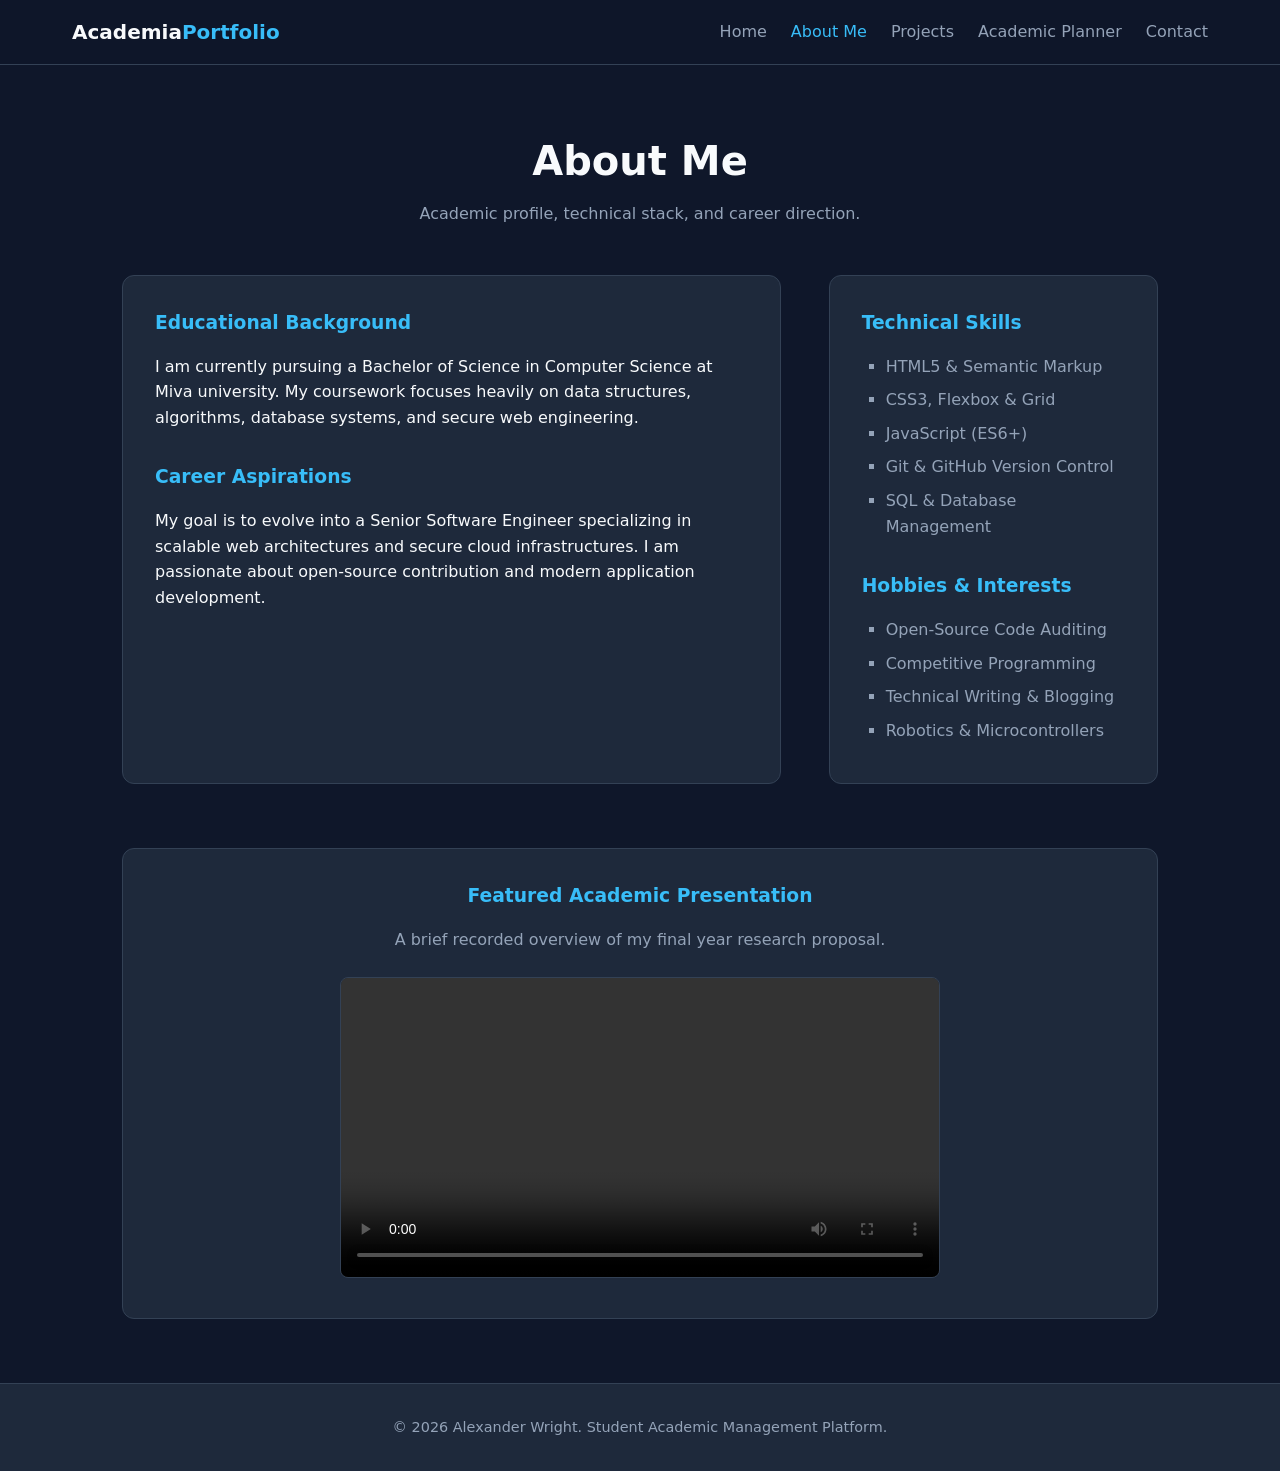
==== about.html @ 80d841f4 "Update" ====
<!DOCTYPE html>
<html lang="en">
<head>
    <meta charset="UTF-8">
    <meta name="viewport" content="width=device-width, initial-scale=1.0">
    <title>About Me | Academic Portfolio</title>
    <link rel="stylesheet" href="style.css">
</head>
<body>

    <!-- Navigation Menu -->
    <header class="navbar">
        <div class="nav-container">
            <a href="index.html" class="logo">Academia<span>Portfolio</span></a>
            <ul class="nav-links">
                <li><a href="index.html">Home</a></li>
                <li><a href="about.html">About Me</a></li>
                <li><a href="projects.html">Projects</a></li>
                <li><a href="planner.html">Academic Planner</a></li>
                <li><a href="contact.html">Contact</a></li>
            </ul>
        </div>
    </header>

    <main>
        <div class="container">
            <h2 class="section-title">About Me</h2>
            <p class="section-subtitle">Academic profile, technical stack, and career direction.</p>

            <div class="about-grid">
                <!-- Educational Background & Aspirations -->
                <div class="card">
                    <h3>Educational Background</h3>
                    <p>I am currently pursuing a Bachelor of Science in Computer Science at Miva university. My coursework focuses heavily on data structures, algorithms, database systems, and secure web engineering.</p>
                    
                    <h3 style="margin-top: 2rem;">Career Aspirations</h3>
                    <p>My goal is to evolve into a Senior Software Engineer specializing in scalable web architectures and secure cloud infrastructures. I am passionate about open-source contribution and modern application development.</p>
                </div>

                <!-- Technical Skills & Hobbies -->
                <div class="card">
                    <h3>Technical Skills</h3>
                    <ul class="skills-list">
                        <li>HTML5 & Semantic Markup</li>
                        <li>CSS3, Flexbox & Grid</li>
                        <li>JavaScript (ES6+)</li>
                        <li>Git & GitHub Version Control</li>
                        <li>SQL & Database Management</li>
                    </ul>

                    <h3 style="margin-top: 2rem;">Hobbies & Interests</h3>
                    <ul class="skills-list">
                        <li>Open-Source Code Auditing</li>
                        <li>Competitive Programming</li>
                        <li>Technical Writing & Blogging</li>
                        <li>Robotics & Microcontrollers</li>
                    </ul>
                </div>
            </div>

            <!-- Multimedia Requirement: Embedded Academic Presentation Video / Audio -->
            <div class="card" style="margin-top: 3rem; text-align: center;">
                <h3>Featured Academic Presentation</h3>
                <p style="color: var(--text-secondary); margin-bottom: 1.5rem;">A brief recorded overview of my final year research proposal.</p>
                <div style="max-width: 600px; margin: 0 auto;">
                    <video controls width="100%" style="border-radius: 8px; border: 1px solid var(--border-color);">
                        <source src="https://www.w3schools.com/html/mov_bbb.mp4.break" type="video/mp4">
                    </video>
                </div>
            </div>
        </div>
    </main>

    <!-- Footer -->
    <footer>
        <p>&copy; 2026 Alexander Wright. Student Academic Management Platform.</p>
    </footer>

    <script src="script.js"></script>
</body>
</html>
---- style.css ----
:root {
    --primary: #4f46e5;
    --primary-hover: #4338ca;
    --bg-color: #0f172a;
    --card-bg: #1e293b;
    --text-primary: #f8fafc;
    --text-secondary: #94a3b8;
    --border-color: #334155;
    --accent: #38bdf8;
    --danger: #ef4444;
    --success: #22c55e;
}

* {
    margin: 0;
    padding: 0;
    box-sizing: border-box;
}

html {
    scroll-behavior: smooth;
}

body {
    font-family: 'Inter', system-ui, -apple-system, sans-serif;
    background-color: var(--bg-color);
    color: var(--text-primary);
    line-height: 1.6;
    display: flex;
    flex-direction: column;
    min-height: 100vh;
}

/* Navigation */
.navbar {
    position: sticky;
    top: 0;
    background-color: rgba(15, 23, 42, 0.95);
    backdrop-filter: blur(10px);
    border-bottom: 1px solid var(--border-color);
    z-index: 1000;
}

.nav-container {
    max-width: 1200px;
    margin: 0 auto;
    padding: 1rem 2rem;
    display: flex;
    justify-content: space-between;
    align-items: center;
}

.logo {
    font-size: 1.25rem;
    font-weight: 700;
    color: var(--text-primary);
    text-decoration: none;
}

.logo span {
    color: var(--accent);
}

.nav-links {
    display: flex;
    gap: 1.5rem;
    list-style: none;
}

.nav-links a {
    color: var(--text-secondary);
    text-decoration: none;
    font-weight: 500;
    transition: color 0.2s ease, transform 0.2s ease;
}

.nav-links a:hover,
.nav-links a.active {
    color: var(--accent);
    transform: translateY(-2px);
}

/* Main Layout & Containers */
main {
    flex: 1;
}

.container {
    max-width: 1100px;
    margin: 0 auto;
    padding: 4rem 2rem;
}

.section-title {
    font-size: 2.5rem;
    margin-bottom: 0.5rem;
    text-align: center;
}

.section-subtitle {
    text-align: center;
    color: var(--text-secondary);
    margin-bottom: 3rem;
}

/* Hero / Homepage Section */
.hero {
    min-height: calc(100vh - 74px);
    display: flex;
    align-items: center;
    justify-content: center;
    padding: 2rem;
    text-align: center;
}

.hero-grid {
    display: grid;
    grid-template-columns: 1fr 1fr;
    gap: 4rem;
    align-items: center;
    max-width: 1000px;
    text-align: left;
}

.hero-img-container img {
    width: 100%;
    max-width: 350px;
    border-radius: 20px;
    border: 3px solid var(--accent);
    box-shadow: 0 20px 25px -5px rgba(0, 0, 0, 0.5);
    transition: transform 0.3s ease;
}

.hero-img-container img:hover {
    transform: scale(1.03);
}

.hero-content h1 {
    font-size: 3rem;
    margin-bottom: 1rem;
    line-height: 1.2;
}

.hero-content p {
    font-size: 1.2rem;
    color: var(--text-secondary);
    margin-bottom: 2rem;
}

.btn-group {
    display: flex;
    gap: 1rem;
}

.btn {
    display: inline-block;
    padding: 0.75rem 1.5rem;
    border-radius: 8px;
    font-weight: 600;
    text-decoration: none;
    cursor: pointer;
    border: none;
    transition: background 0.2s, transform 0.1s;
}

.btn-primary {
    background-color: var(--primary);
    color: white;
}

.btn-primary:hover {
    background-color: var(--primary-hover);
    transform: translateY(-2px);
}

.btn-secondary {
    background-color: transparent;
    color: var(--text-primary);
    border: 1px solid var(--border-color);
}

.btn-secondary:hover {
    background-color: var(--card-bg);
}

/* About Page Styles */
.about-grid {
    display: grid;
    grid-template-columns: 2fr 1fr;
    gap: 3rem;
    margin-bottom: 4rem;
}

.card {
    background-color: var(--card-bg);
    border: 1px solid var(--border-color);
    padding: 2rem;
    border-radius: 12px;
}

.card h3 {
    margin-bottom: 1rem;
    color: var(--accent);
}

.skills-list {
    list-style-type: square;
    padding-left: 1.5rem;
    color: var(--text-secondary);
}

.skills-list li {
    margin-bottom: 0.5rem;
}

/* Academic Table */
.table-container {
    overflow-x: auto;
}

.academic-table {
    width: 100%;
    border-collapse: collapse;
    margin-top: 1.5rem;
    background-color: var(--card-bg);
    border-radius: 8px;
    overflow: hidden;
}

.academic-table th, 
.academic-table td {
    padding: 1rem;
    text-align: left;
    border-bottom: 1px solid var(--border-color);
}

.academic-table th {
    background-color: rgba(79, 70, 229, 0.2);
    color: var(--accent);
}

.academic-table tr:hover {
    background-color: rgba(56, 189, 248, 0.05);
}

/* Projects Grid */
.projects-grid {
    display: grid;
    grid-template-columns: repeat(auto-fit, minmax(320px, 1fr));
    gap: 2rem;
}

.project-card {
    background-color: var(--card-bg);
    border: 1px solid var(--border-color);
    border-radius: 12px;
    overflow: hidden;
    transition: transform 0.3s ease, border-color 0.3s ease;
}

.project-card:hover {
    transform: translateY(-5px);
    border-color: var(--accent);
}

.project-img {
    width: 100%;
    height: 200px;
    object-fit: cover;
}

.project-body {
    padding: 1.5rem;
}

.project-body h3 {
    margin-bottom: 0.75rem;
}

.project-body p {
    color: var(--text-secondary);
    font-size: 0.95rem;
    margin-bottom: 1.5rem;
}

.project-links {
    display: flex;
    gap: 1rem;
}

.project-links a {
    font-size: 0.9rem;
    color: var(--accent);
    text-decoration: none;
    font-weight: 600;
}

.project-links a:hover {
    text-decoration: underline;
}

/* Academic Planner Page */
.planner-wrapper {
    max-width: 700px;
    margin: 0 auto;
}

.planner-input-group {
    display: flex;
    gap: 1rem;
    margin-bottom: 2rem;
}

.planner-input-group input {
    flex: 1;
    padding: 0.85rem;
    background-color: var(--card-bg);
    border: 1px solid var(--border-color);
    border-radius: 8px;
    color: var(--text-primary);
    font-size: 1rem;
}

.planner-input-group input:focus {
    outline: none;
    border-color: var(--accent);
}

.task-list {
    list-style: none;
    display: flex;
    flex-direction: column;
    gap: 1rem;
}

.task-item {
    background-color: var(--card-bg);
    border: 1px solid var(--border-color);
    padding: 1rem 1.25rem;
    border-radius: 8px;
    display: flex;
    justify-content: space-between;
    align-items: center;
    transition: background 0.2s;
}

.task-item.completed span {
    text-decoration: line-through;
    color: var(--text-secondary);
    opacity: 0.7;
}

.task-actions {
    display: flex;
    gap: 0.75rem;
}

.task-btn {
    background: none;
    border: none;
    cursor: pointer;
    font-size: 0.9rem;
    font-weight: 600;
    padding: 0.3rem 0.6rem;
    border-radius: 4px;
}

.complete-btn {
    color: var(--success);
    border: 1px solid var(--success);
}
.complete-btn:hover {
    background-color: rgba(34, 197, 94, 0.1);
}

.delete-btn {
    color: var(--danger);
    border: 1px solid var(--danger);
}
.delete-btn:hover {
    background-color: rgba(239, 68, 68, 0.1);
}

/* Contact Form */
.contact-form {
    max-width: 600px;
    margin: 0 auto;
    background-color: var(--card-bg);
    padding: 2.5rem;
    border-radius: 12px;
    border: 1px solid var(--border-color);
}

.form-group {
    margin-bottom: 1.5rem;
}

.form-group label {
    display: block;
    margin-bottom: 0.5rem;
    font-weight: 500;
}

.form-group input,
.form-group textarea {
    width: 100%;
    padding: 0.85rem;
    background-color: var(--bg-color);
    border: 1px solid var(--border-color);
    border-radius: 8px;
    color: var(--text-primary);
    font-family: inherit;
    font-size: 1rem;
}

.form-group input:focus,
.form-group textarea:focus {
    outline: none;
    border-color: var(--accent);
}

.error-message {
    color: var(--danger);
    font-size: 0.85rem;
    margin-top: 0.35rem;
    display: none;
}

.form-group.error input,
.form-group.error textarea {
    border-color: var(--danger);
}

.form-group.error .error-message {
    display: block;
}

.success-banner {
    background-color: rgba(34, 197, 94, 0.15);
    border: 1px solid var(--success);
    color: var(--success);
    padding: 1rem;
    border-radius: 8px;
    margin-bottom: 1.5rem;
    text-align: center;
    display: none;
}

/* Footer */
footer {
    text-align: center;
    padding: 2rem;
    border-top: 1px solid var(--border-color);
    color: var(--text-secondary);
    font-size: 0.9rem;
    background-color: var(--card-bg);
    margin-top: auto;
}

/* Responsive Design */
@media (max-width: 768px) {
    .hero-grid {
        grid-template-columns: 1fr;
        text-align: center;
        gap: 2rem;
    }
    .hero-img-container img {
        margin: 0 auto;
    }
    .btn-group {
        justify-content: center;
    }
    .about-grid {
        grid-template-columns: 1fr;
    }
    .nav-links {
        gap: 1rem;
        font-size: 0.9rem;
    }
}
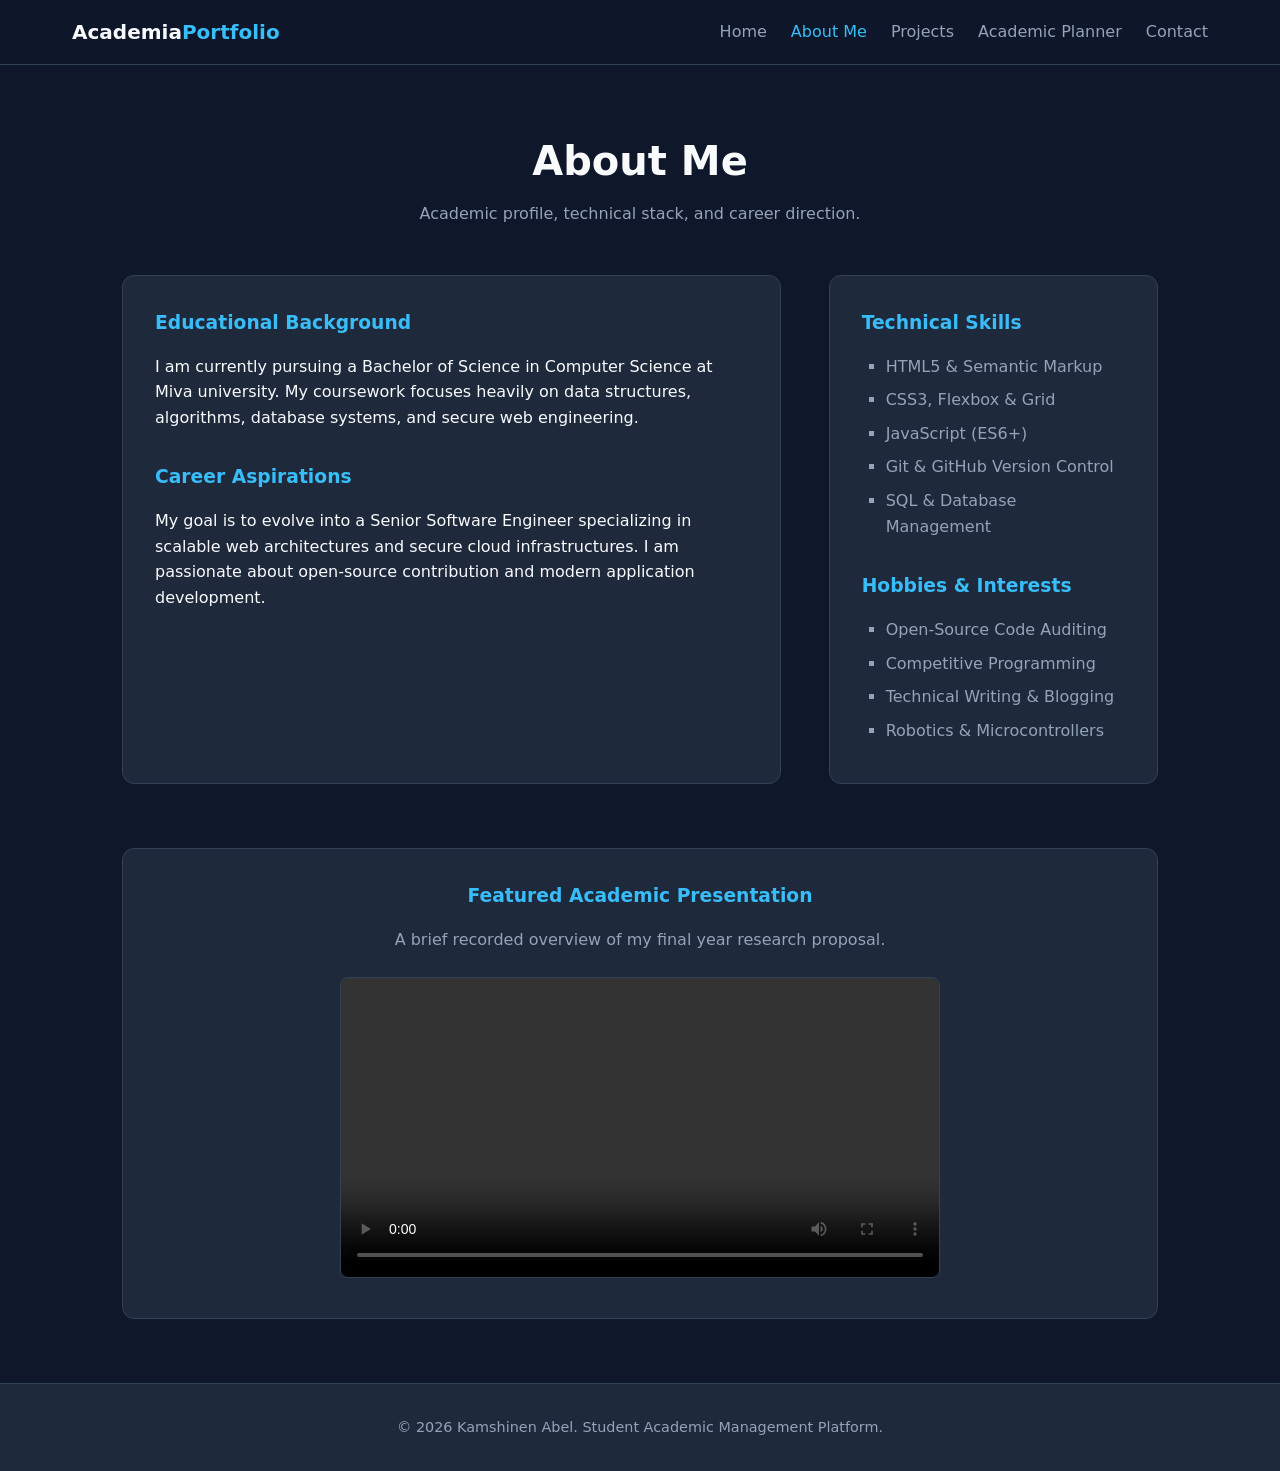
==== commit f1806089: "Update" ====
--- a/about.html
+++ b/about.html
@@ -73,7 +73,7 @@
 
     <!-- Footer -->
     <footer>
-        <p>&copy; 2026 Alexander Wright. Student Academic Management Platform.</p>
+        <p>&copy; 2026 Kamshinen Abel. Student Academic Management Platform.</p>
     </footer>
 
     <script src="script.js"></script>
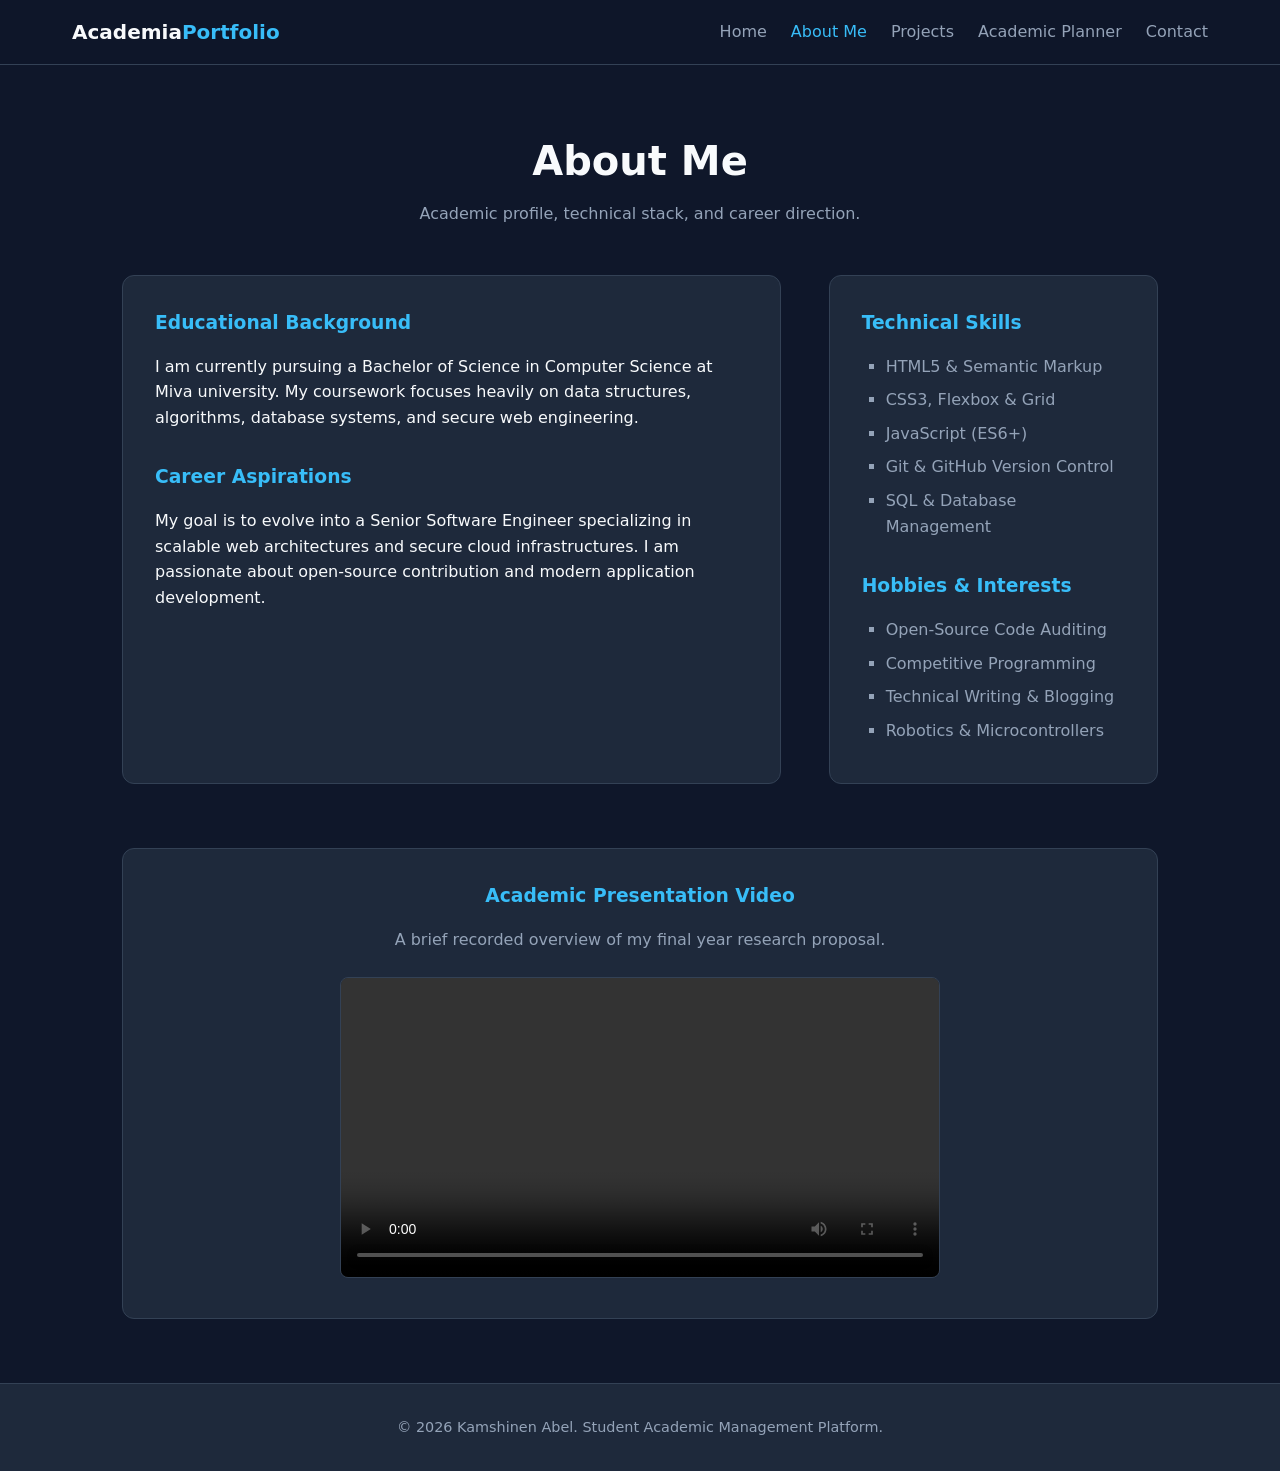
==== commit 43e4c169: "Update" ====
--- a/about.html
+++ b/about.html
@@ -60,11 +60,11 @@
 
             <!-- Multimedia Requirement: Embedded Academic Presentation Video / Audio -->
             <div class="card" style="margin-top: 3rem; text-align: center;">
-                <h3>Featured Academic Presentation</h3>
+                <h3>Academic Presentation Video</h3>
                 <p style="color: var(--text-secondary); margin-bottom: 1.5rem;">A brief recorded overview of my final year research proposal.</p>
                 <div style="max-width: 600px; margin: 0 auto;">
                     <video controls width="100%" style="border-radius: 8px; border: 1px solid var(--border-color);">
-                        <source src="https://www.w3schools.com/html/mov_bbb.mp4.break" type="video/mp4">
+                        <source src="https://www.istockphoto.com/video/coming-soon-glitch-animation-with-rgb-digital-interference-retro-distortion-effect-gm1371593037-440903743?utm_source=pixabay&utm_medium=affiliate&utm_campaign=limited-results_video&utm_content=srp_topbanner_media&utm_term=coming+soon" type="video/mp4">
                     </video>
                 </div>
             </div>
